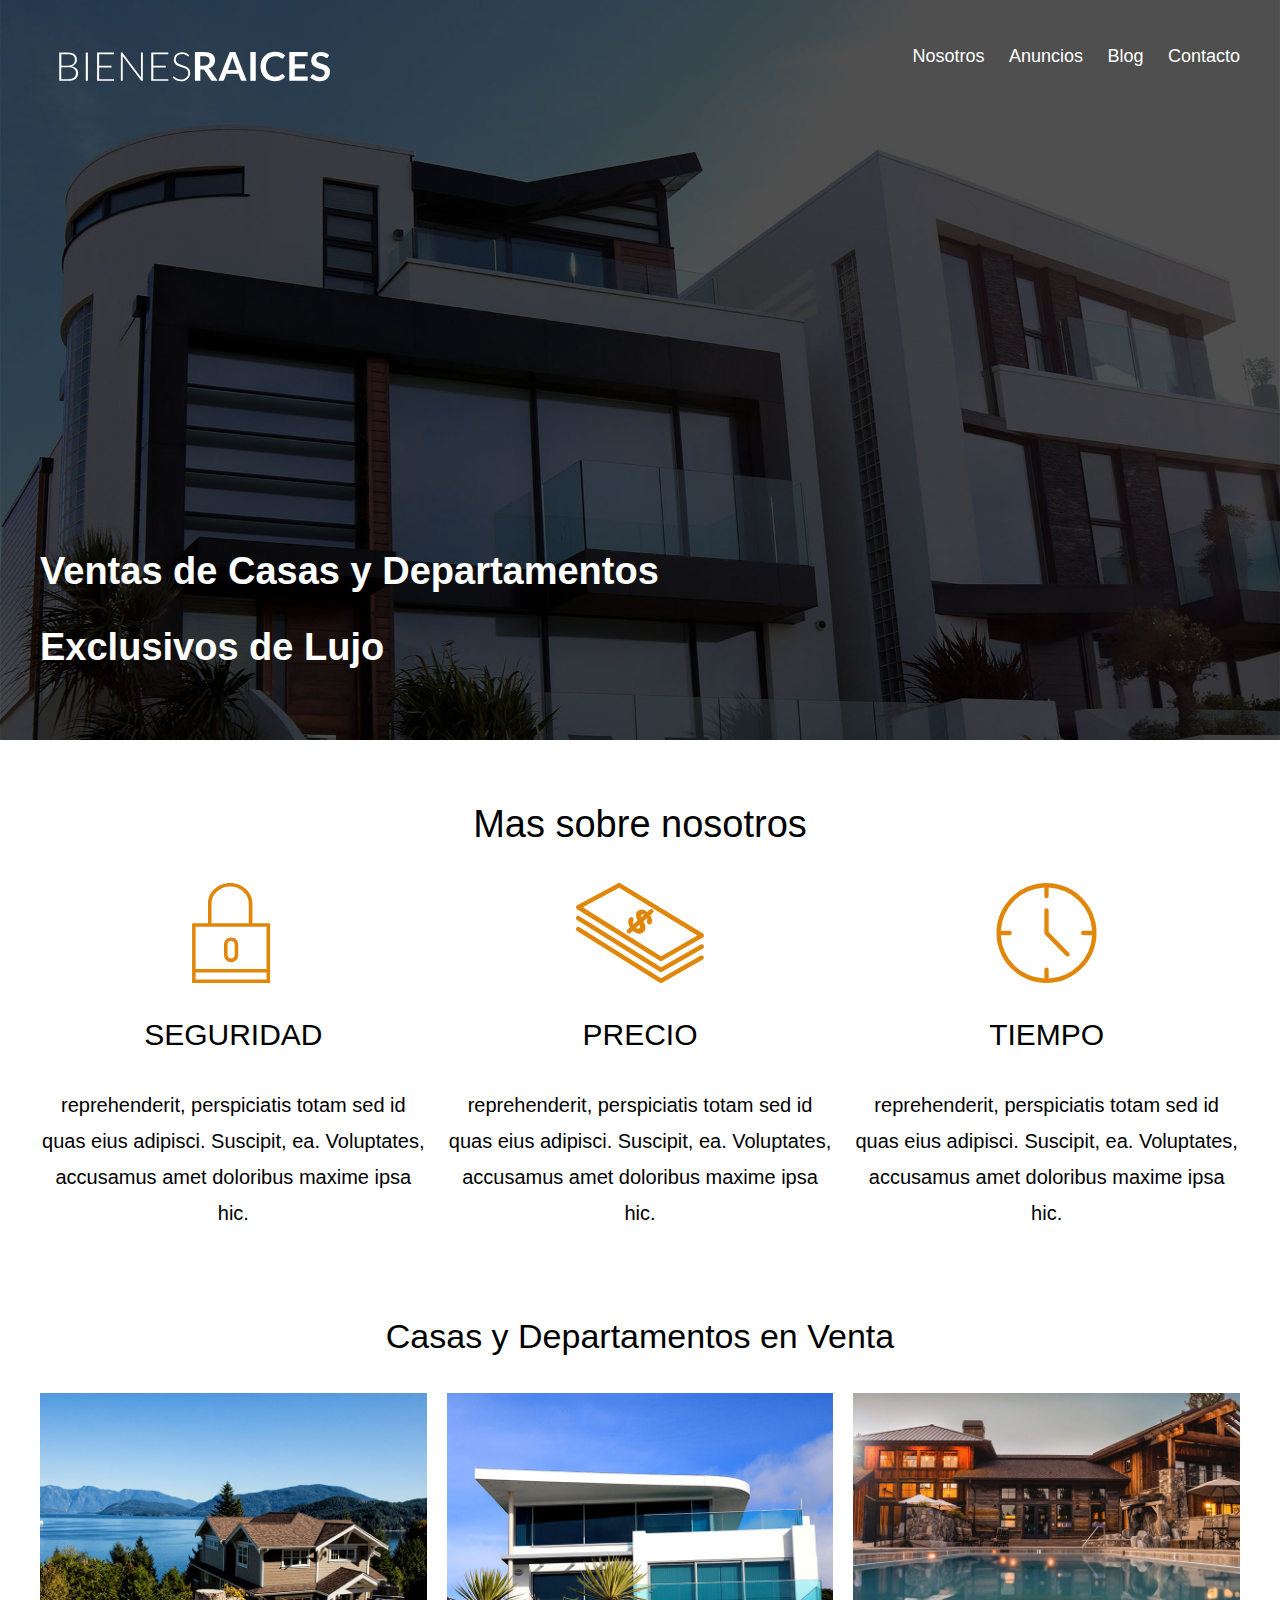
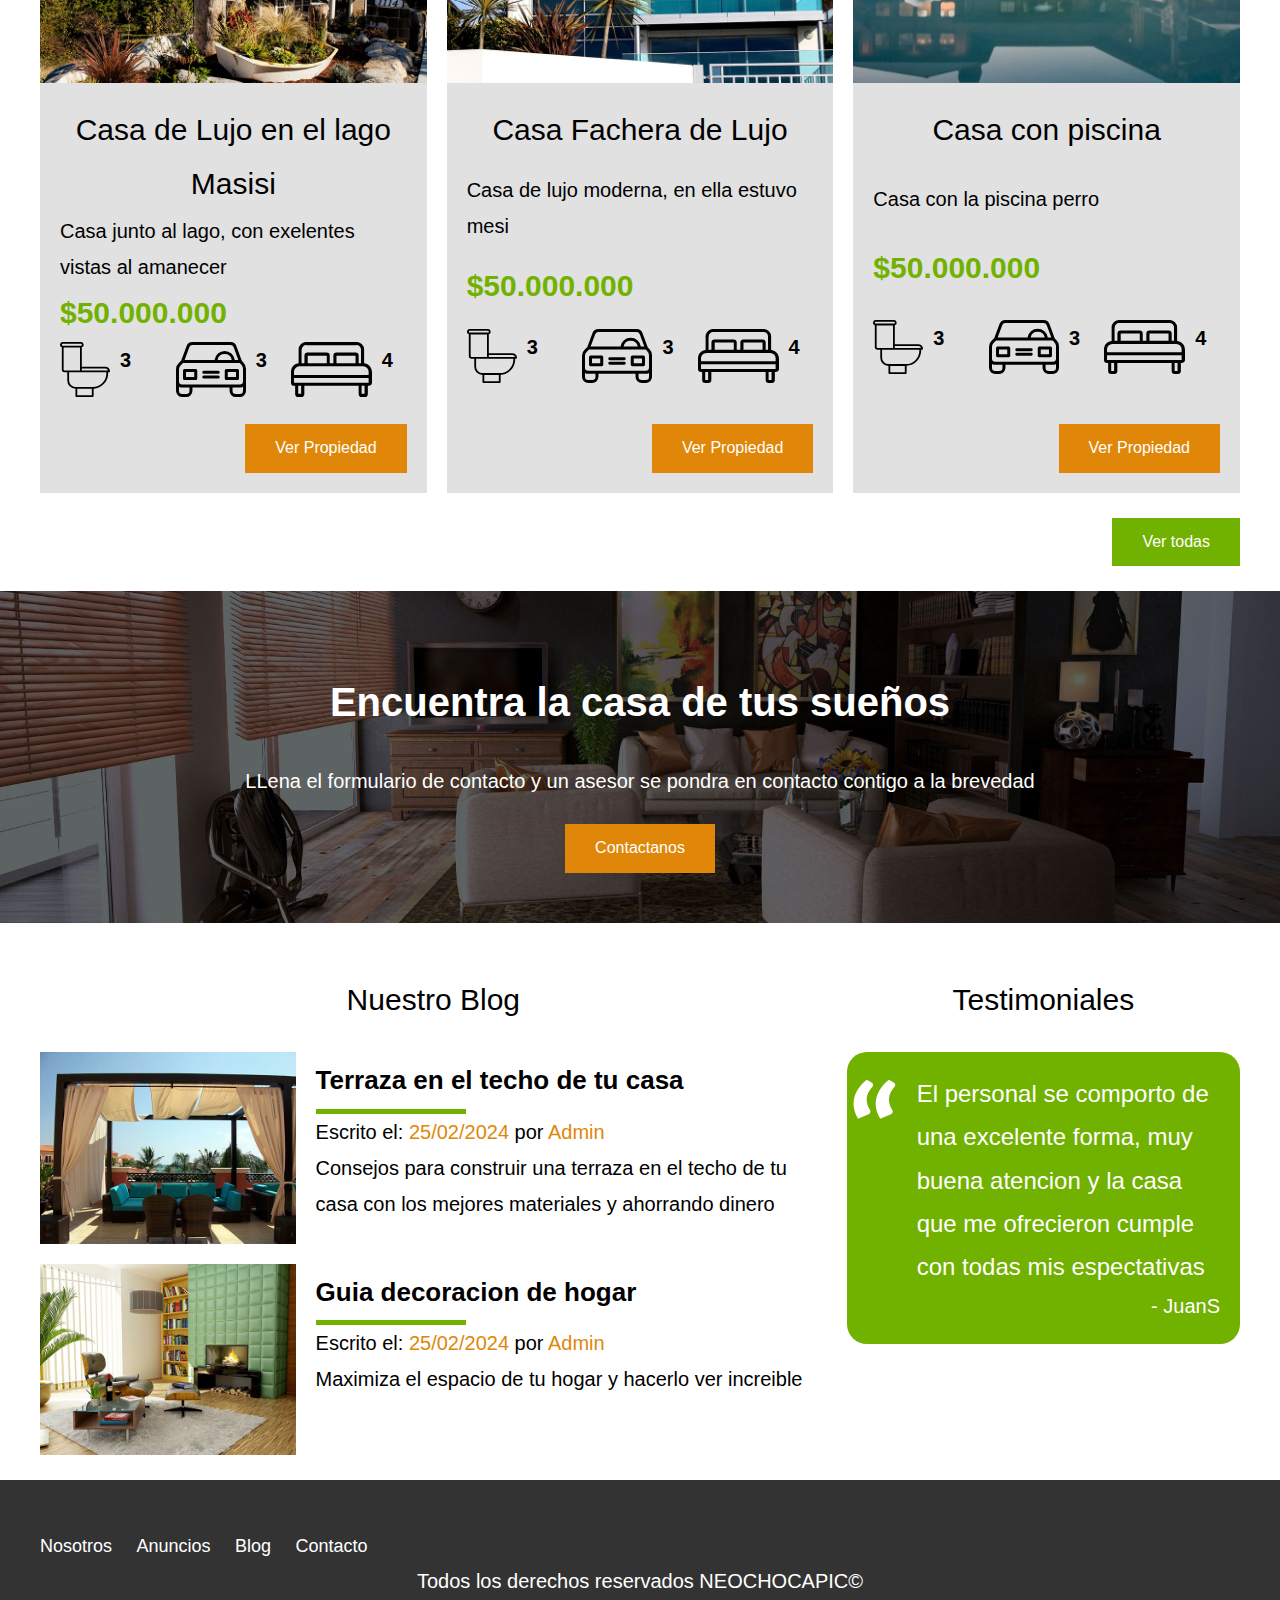
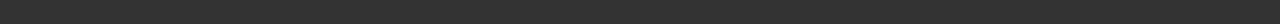
==== index.html @ 21fc7984 "Add files via upload" ====
<!DOCTYPE html>
<html lang="en">
<head>
    <meta charset="UTF-8">
    <meta name="viewport" content="width=device-width, initial-scale=1.0">
    <link rel="stylesheet" href="layout/header.css">
    <link rel="stylesheet" href="layout/footer.css">
    <link rel="stylesheet" href="css/globales.css">
    <link rel="stylesheet" href="layout/navegacion.css">
    <link rel="stylesheet" href="layout/iconos.css">
    <link rel="stylesheet" href="layout/anuncios.css">
    <link rel="stylesheet" href="layout/boton.css">
    <link rel="stylesheet" href="layout/inferior.css">
    
    <title>Bienes Raices</title>

</head>
<body>
    <header class="header inicio">
        <div class="contenedor contenido-header auxiliar">
            <div class="barra">
                <a href="index.html">
                    <img src="img/logo.svg" alt="logo de la compañia">
                </a>
                <nav class="navegacion">
                    <a href="nosotros.html">Nosotros</a>
                    <a href="anuncios.html">Anuncios</a>
                    <a href="blog.html">Blog</a>
                    <a href="contacto.html">Contacto</a>
                </nav>
            </div> <!--cierre de barra-->
            <h1>Ventas de Casas y Departamentos<br> Exclusivos de Lujo</h1>
        </div>
    </header>
    <main class="contenedor seccion">
        <h1>Mas sobre nosotros</h1>

        <div class="iconos-nosotros">
            <div class="icono">
                <img src="img/icono1.svg" alt="icono seguridad" loading="lazy">
                <h3>Seguridad</h3>
                <p>reprehenderit, perspiciatis totam sed id quas eius adipisci. Suscipit, ea. Voluptates, accusamus amet doloribus maxime ipsa hic.</p>
            </div>
            <div class="icono">
                <img src="img/icono2.svg" alt="icono precio" loading="lazy">
                <h3>Precio</h3>
                <p>reprehenderit, perspiciatis totam sed id quas eius adipisci. Suscipit, ea. Voluptates, accusamus amet doloribus maxime ipsa hic.</p>
            </div>
            <div class="icono">
                <img src="img/icono3.svg" alt="icono tiempo" loading="lazy">
                <h3>Tiempo</h3>
                <p>reprehenderit, perspiciatis totam sed id quas eius adipisci. Suscipit, ea. Voluptates, accusamus amet doloribus maxime ipsa hic.</p>
            </div>
        </div>
    </main>
    <section class="seccion contenedor">
        <h2>Casas y Departamentos en Venta</h2>
        <div class="contenedor-anuncios">
            <div class="anuncio">
                <img src="img/anuncio1.jpg" alt="Imagen de casa en venta">
                <div class="contenido-anuncio">
                    <h3>Casa de Lujo en el lago Masisi</h3>
                    <p>Casa junto al lago, con exelentes vistas al amanecer</p>
                    <p class="precio">$50.000.000</p>
                    <ul class="iconos-caracteristicas">
                        <li>
                            <img src="img/icono_wc.svg" alt="icono de inodoro" loading="lazy">
                            <p>3</p>
                        </li>
                        <li>
                            <img src="img/icono_estacionamiento.svg" alt="icono de estacionamiento" loading="lazy">
                            <p>3</p>
                        </li>
                        <li>
                            <img src="img/icono_dormitorio.svg" alt="icono de dormitorio" loading="lazy">
                            <p>4</p>
                        </li>
                    </ul>
                    <a href="anuncio.html" class="btn btn-yellow">
                        Ver Propiedad
                    </a>
                </div>
            </div>
            <div class="anuncio">
                <img src="img/anuncio2.jpg" alt="Imagen de casa en venta">
                <div class="contenido-anuncio">
                    <h3>Casa Fachera de Lujo </h3>
                    <p>Casa de lujo moderna, en ella estuvo mesi</p>
                    <p class="precio">$50.000.000</p>
                    <ul class="iconos-caracteristicas">
                        <li>
                            <img src="img/icono_wc.svg" alt="icono de inodoro" loading="lazy">
                            <p>3</p>
                        </li>
                        <li>
                            <img src="img/icono_estacionamiento.svg" alt="icono de estacionamiento" loading="lazy">
                            <p>3</p>
                        </li>
                        <li>
                            <img src="img/icono_dormitorio.svg" alt="icono de dormitorio" loading="lazy">
                            <p>4</p>
                        </li>
                    </ul>
                    <a href="anuncio.html" class="btn btn-yellow">
                        Ver Propiedad
                    </a>
                </div>
            </div>
            <div class="anuncio">
                <img src="img/anuncio3.jpg" alt="Imagen de casa en venta">
                <div class="contenido-anuncio">
                    <h3>Casa con piscina</h3>
                    <p>Casa con la piscina perro</p>
                    <p class="precio">$50.000.000</p>
                    <ul class="iconos-caracteristicas">
                        <li>
                            <img src="img/icono_wc.svg" alt="icono de inodoro" loading="lazy">
                            <p>3</p>
                        </li>
                        <li>
                            <img src="img/icono_estacionamiento.svg" alt="icono de estacionamiento" loading="lazy">
                            <p>3</p>
                        </li>
                        <li>
                            <img src="img/icono_dormitorio.svg" alt="icono de dormitorio" loading="lazy">
                            <p>4</p>
                        </li>
                    </ul>
                    <a href="anuncio.html" class="btn btn-yellow">
                        Ver Propiedad
                    </a>
                </div>
            </div>
        </div>
        <div class="alinear-derecha">
            <a href="anuncios.html" class="btn-green">Ver todas</a>
        </div>
    </section>

    <section class="imagen-contacto">
        <h2>Encuentra la casa de tus sueños</h2>
        <p>LLena el formulario de contacto y un asesor se pondra en contacto contigo a la brevedad</p>
        <a href="contacto.html" class="btn btn-yellow-inline">Contactanos</a>

    </section>

    <div class="contenedor seccion seccion-inferior">
        <section class="blog">
            <h3>Nuestro Blog</h3>
            <article class="entrada-blog">
                <div class="imagen">
                    <img src="img/blog1.jpg" alt="imagen de blog">
                </div>

                <div class="texto-entrada">
                    <a href="entrada.html">
                        <h4>Terraza en el techo de tu casa</h4>
                        <p>Escrito el: <span>25/02/2024</span> por <span>Admin</span> </p>
                        <p>Consejos para construir una terraza en el techo de tu casa con los mejores materiales y ahorrando dinero</p>
                    </a>
                </div>
                
            </article>
            <article class="entrada-blog">
                <div class="imagen">
                    <img src="img/blog3.jpg" alt="imagen de blog">
                </div>

                <div class="texto-entrada">
                    <a href="entrada.html">
                        <h4>Guia decoracion de hogar</h4>
                        <p>Escrito el: <span>25/02/2024</span> por <span>Admin</span> </p>
                        <p>Maximiza el espacio de tu hogar y hacerlo ver increible</p>
                    </a>
                </div>
                
            </article>
        </section>

        <section>
            <h3>Testimoniales</h3>
            <div class="testimonial">
                <blockquote>El personal se comporto de una excelente forma, muy buena atencion y la casa que me ofrecieron cumple con todas mis espectativas</blockquote>
                <p>- JuanS</p>
            </div>
        </section>
    </div>
    <footer class="footer">
        <div class="contenedor contenedor-footer">
            <nav class="navegacion">
                <a href="nosotros.html">Nosotros</a>
                <a href="anuncios.html">Anuncios</a>
                <a href="blog.html">Blog</a>
                <a href="contacto.html">Contacto</a>
            </nav>
        </div>
        <p class="copyright">Todos los derechos reservados NEOCHOCAPIC&copy;</p>
    </footer>
</body>
</html>
---- layout/header.css ----
/*
$negro: #000000;
$amarillo: #E08709;;
$verde: #71B100;
$blanco: #FFFFFF;
$gris: #e1e1e1;
$grisOscuro: #333333;
$separacion: 5rem;
*/

.inicio {
    background-image: url(../img/header.jpg);
    min-height: 70rem;
}

.header {
    background-color: #333333;
    padding: 1rem 0 3rem 0;
 
    background-size: cover;
    background-position: center center;
}
.contenido-header {
    display: flex;
    flex-direction: column;
    justify-content: space-between;
    
}
.auxiliar {
    min-height: 70rem;
}
.contenido-header h1 {
    text-align: left;
    color: white;
    font-weight: 700;
    line-height: 2;/*para que el texto no se vea tan pegado*/
    
}
---- layout/footer.css ----
.footer {
    background-color: #333333;
    padding: 2.5rem 0;
    margin-bottom: 0;
}
.contenedor-footer{
    padding-top: 2.5rem;
}
.seccion {
   padding-top: 2.5rem;
   padding-bottom: 2.5rem;
    
}
.copyright {
    color: white;
    text-align: center;
}
/*nosotros*/
@media  (min-width: 768px) {
    .contenido-nosotros {
        display: grid;
        grid-template-columns: 1fr 1fr;
        column-gap: 2rem;
    }
}
.texto-nosotros blockquote {
    font-weight: 900;
    font-size: 2.2rem;
    margin: 0;
    margin-left: 1rem 0 3rem 0;
}
/*ver todas*/
---- css/globales.css ----
html {
    font-size: 62.5%;
    box-sizing: border-box;

}
*, *:before, *:after {
    box-sizing: inherit;
    margin: 0;
}
body {
    font-family: 'Open Sans', sans-serif;
    font-size: 1.6rem;
    line-height: 1.8;
}
p {
    color: #000000;
    font-size: 2rem;
}
.contenedor {
    width: 95%;
    max-width: 120rem;
    margin: 0 auto;
}

a {
    text-decoration: none;
}

img,
picture {
    width: 100%;
    display: block;
}

h1, h2, h3 {
    font-family: 'Open Sans', sans-serif;
    margin: calc(5rem/ 2) 0;
    font-weight: 300;
    text-align: center;
    
}

h1 {
    font-size: 3.8rem;
}
h2 {
    font-size: 3.4rem;
}
h3 {
    font-size: 3rem;
}
h4 {
    font-size: 2.6rem;
}
.contenido-centrado {
    max-width: 80rem;
}
---- layout/navegacion.css ----
.barra {
    display: flex;
    flex-direction: row;
    justify-content: space-between;
    padding-top: 3rem;
}
@media  (max-width: 768px) {
    .barra {
        flex-direction: column;
        
    }
    .navegacion a {
        display: block;
        text-align: center;
    }
}
.navegacion a{
    color: white;
    text-decoration: none;
    font-size: 1.8rem;
    margin-right: 2rem;
    align-items: center;
}
.navegacion a:last-of-type {
    margin-right: 0;
}
---- layout/iconos.css ----
.icono img {
    height: 10rem;
}
.icono h3 {
    text-transform: uppercase;
}
.icono{
    text-align: center;
}
@media  (min-width: 768px) {
    .iconos-nosotros {
        display: grid;
        grid-template-columns: repeat(3, 1fr);
        gap: 2rem;
    }
}
---- layout/anuncios.css ----
@media  (min-width: 768px) {
    .contenedor-anuncios {
        display: grid;
        grid-template-columns: repeat(3, 1fr);
        gap: 2rem;
    }
}


.anuncio {
    background-color: #e1e1e1;
    border: 1px solid darken(#e1e1e1,10);

    display: flex;
    flex-direction: column;

}
.contenido-anuncio {
    padding: 2rem;
    min-height: 41rem;
    display: flex;
    flex-direction: column;
    justify-content: space-between; /* Distribuye el espacio verticalmente */
    height: 100%;
    
}
.contenido-anuncio h3,.contenido-anuncio p {
    margin: 0;
}
.precio {
    color: #71B100;
    font-weight: 900;
    font-size: 3rem;
}
.iconos-caracteristicas {
    display: flex;
    list-style: none;
    padding: 0;
    max-width: 40rem;
}
.iconos-caracteristicas li {
    flex: 1;
    display: flex;
}
.iconos-caracteristicas  img {
    flex: 0 0 5rem; /*para que no se haga mas grande*/
    margin-right: 1rem;/*para que no se pegue al texto*/
}
.iconos-caracteristicas p {
    font-weight: 700;
}
---- layout/boton.css ----
.btn-yellow {
    display: block;
    padding: 1rem 3rem;
    background-color: #E08709;
    color: #fff;
    text-decoration: none;
    margin-top: 2.5rem;
    text-align: center;
    align-self: flex-end;
}
.btn-green {
    display: inline-block;
    padding: 1rem 3rem;
    background-color: #71B100;
    color: #fff;
    text-decoration: none;
    margin-top: 2.5rem;
    text-align: center;
    align-self: flex-end;
}
.alinear-derecha {
    
    display: flex;
    justify-content: flex-end;
}
.btn-yellow-inline {
    display: inline-block;
    padding: 1rem 3rem;
    background-color: #E08709;
    color: #fff;
    text-decoration: none;
    margin-top: 2.5rem;
    text-align: center;
    align-self: center;
}
/*Contactos*/
.imagen-contacto {
   background-image: url(../img/encuentra.jpg);
   background-size: cover;
   background-position: center center;
   display: flex;
   flex-direction: column;
   align-items: center;
   padding: 5rem 0;
}
.imagen-contacto h2 {
   font-size: 4rem;
   color: #fff;
   font-weight: 900;
}
.imagen-contacto p {
   color: #fff;
   font-size: 2rem;
}
---- layout/inferior.css ----
@media  (min-width: 768px) {
    .seccion-inferior {
        display: grid;
        grid-template-columns: 2fr 1fr;
        column-gap: 2rem;
    }
}

.entrada-blog {
    margin-bottom: 2rem;
}
@media  (min-width: 768px) {
    .entrada-blog {
        display: grid;
        grid-template-columns: 1fr 2fr;
        column-gap: 2rem;
    }
    .entrada-blog:last-of-type {
        margin-bottom: 0;
    }
}
@media  (min-width: 768px) {
    .texto-entrada a {
        margin-top: 0;
    
    }
}
.texto-entrada a {
    color: black;
    display: block;
    margin-top: 1rem;
}
.texto-entrada h4 {
    margin: 0;
    line-height: 1.4;
}
.texto-entrada h4::after {
    content: '';
    display: block;
    width: 15rem;
    height: .5rem;
    background-color: #71B100;
    margin-top: 1rem;
}
.texto-entrada span {
    color: #E08709;
}
/*Testimoniales */
.testimonial {
    background-color: #71B100;
    font-size: 2.4rem;
    color: white;
    padding: 2rem;
    border-radius: 2rem;
}
.testimonial blockquote {
    padding-left: 5rem;
    position: relative;
}
.testimonial blockquote::before {
    content: '';
    background-image: url(../img/comilla.svg);
    background-repeat: no-repeat;
    width: 6rem;
    height: 8rem;
    display: block;
    position: absolute;
    left: -2rem;
}
.testimonial p {
    text-align: right;
    color :white;
    
}
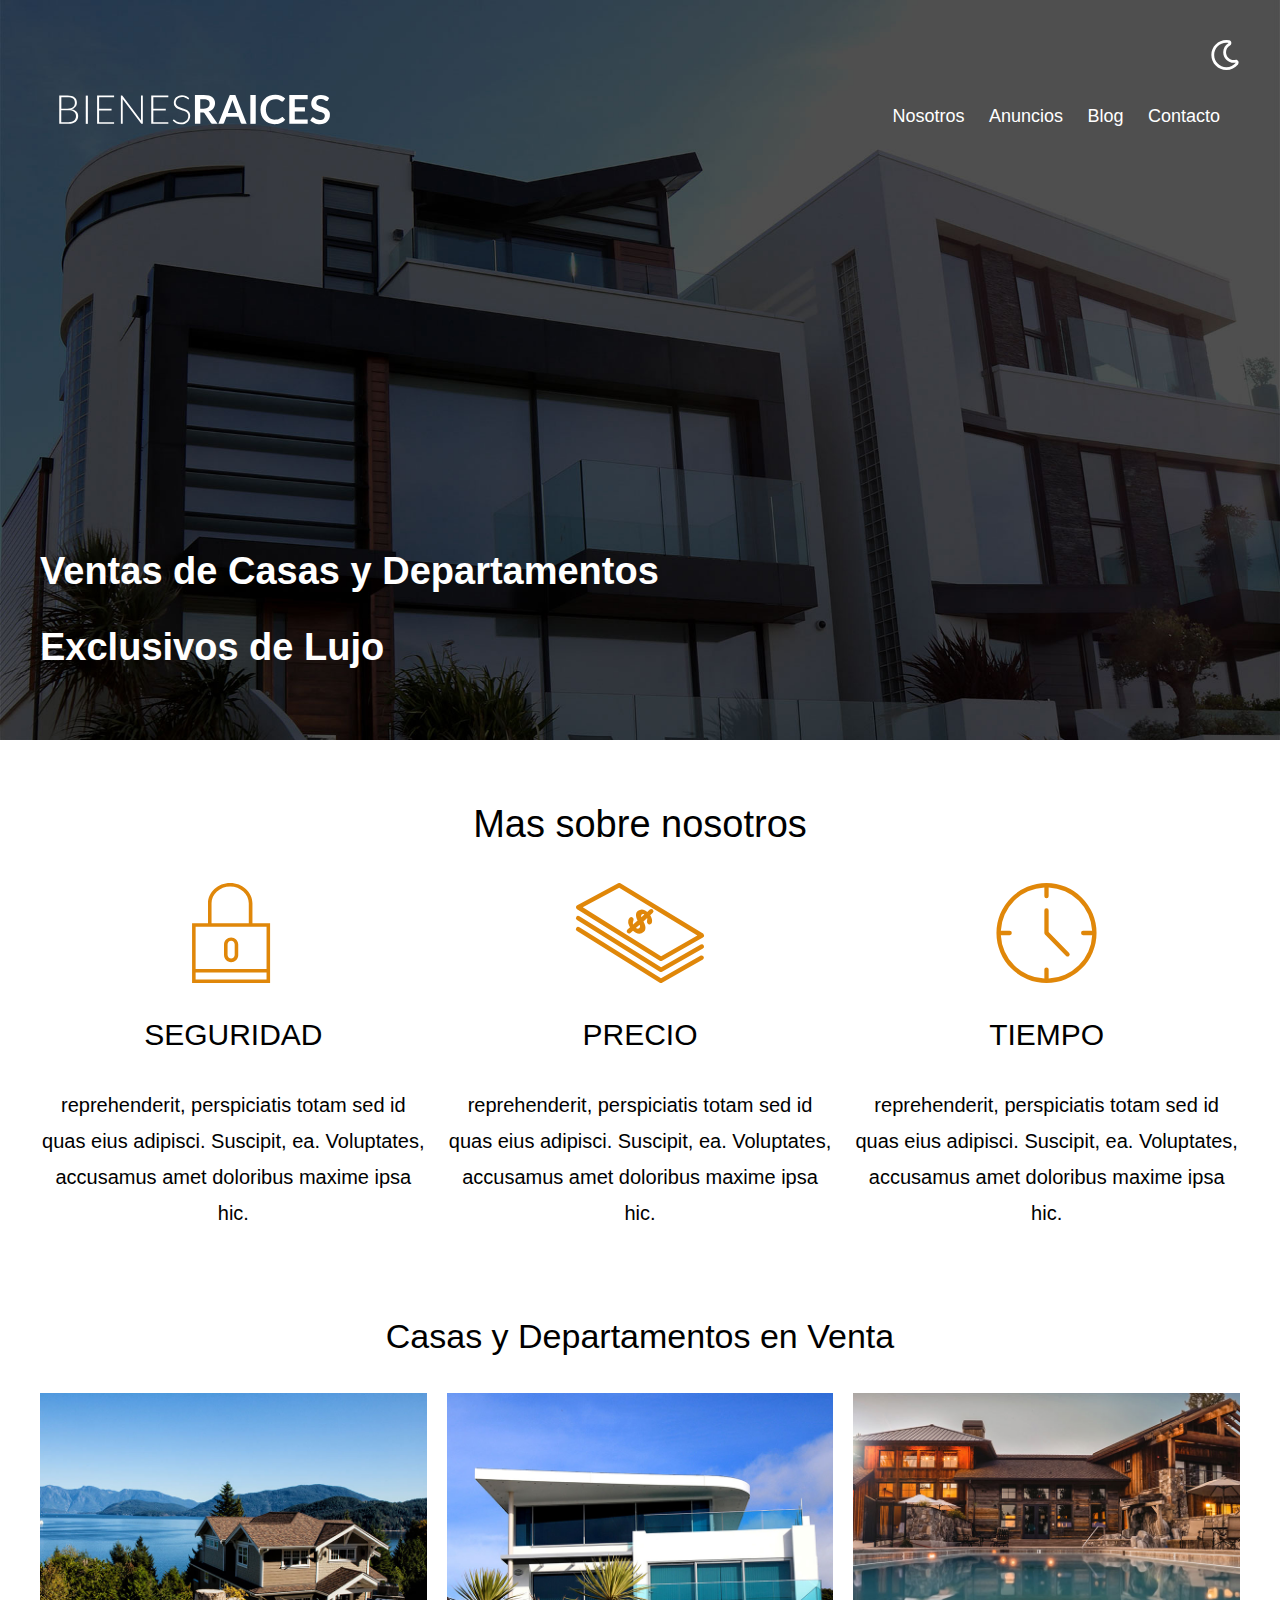
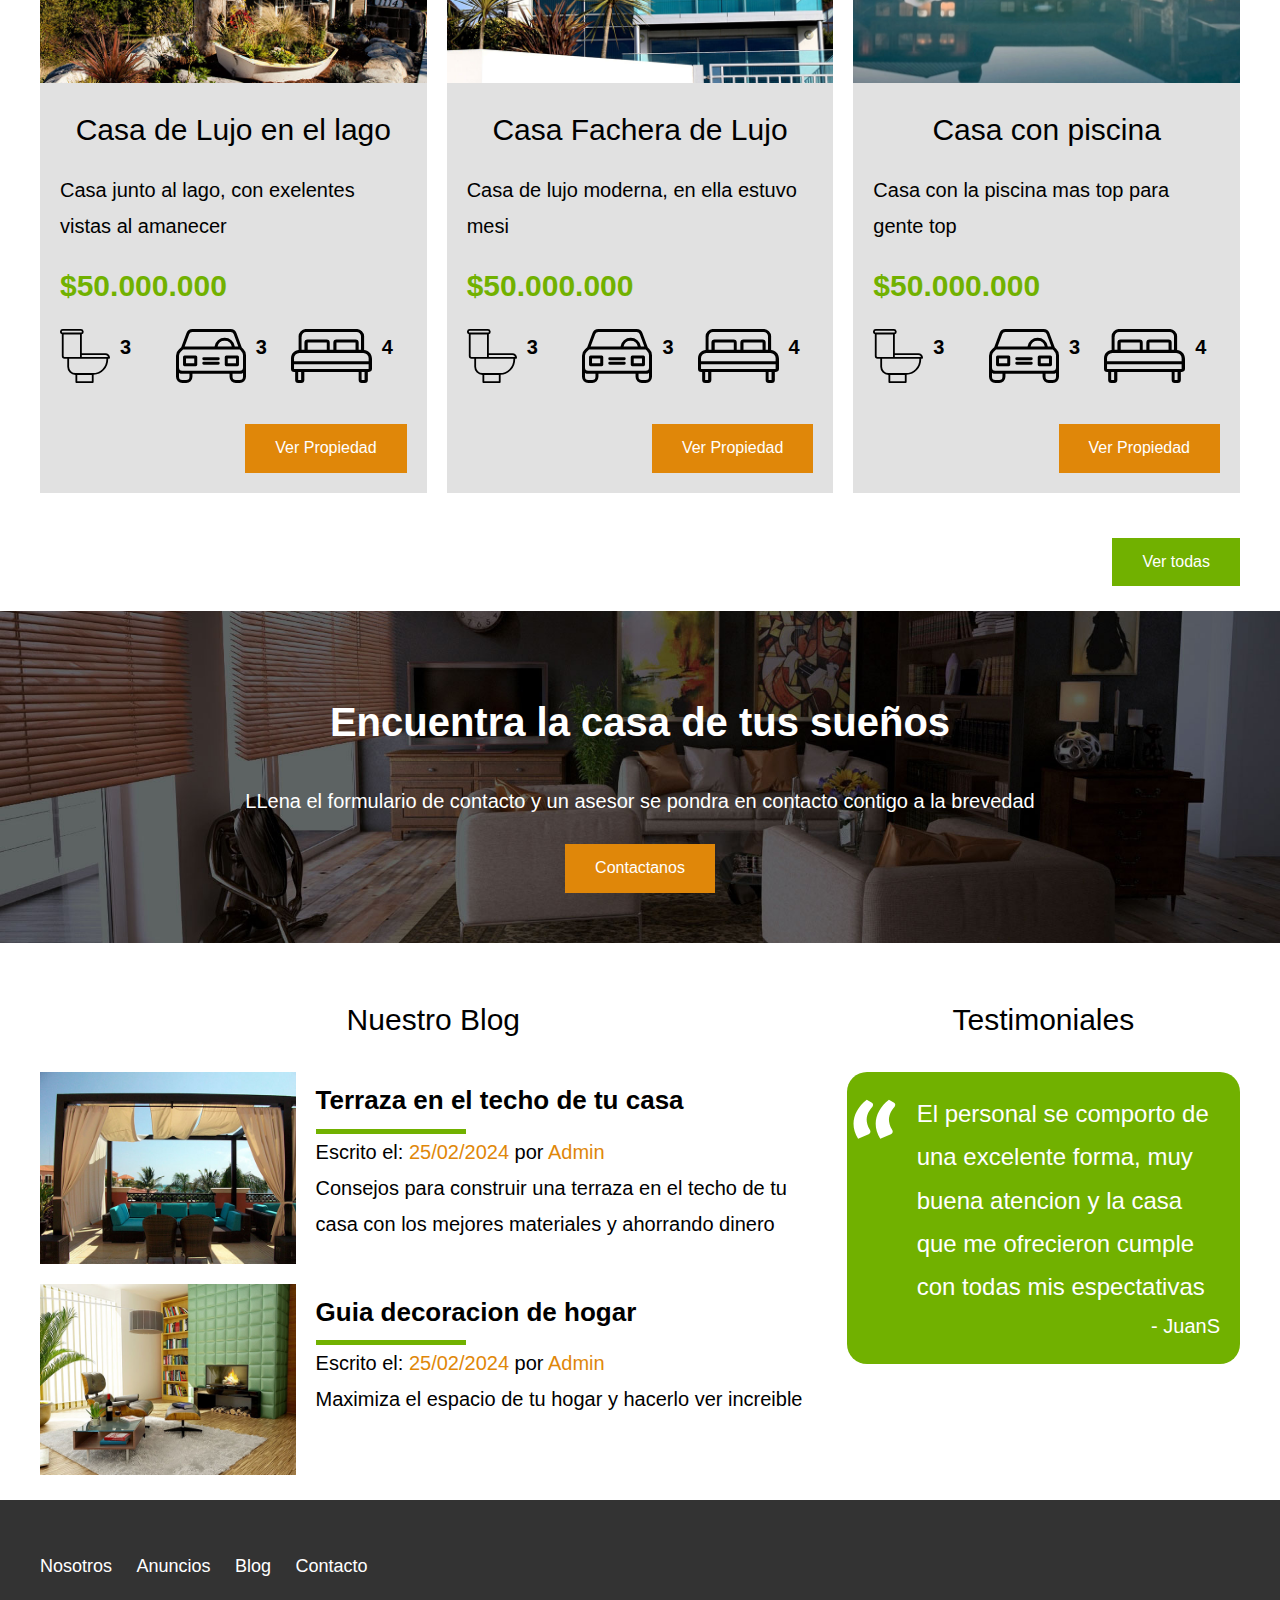
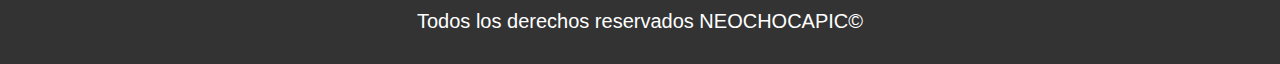
==== commit 27dad734: "Add files via upload" ====
--- a/index.html
+++ b/index.html
@@ -3,6 +3,8 @@
 <head>
     <meta charset="UTF-8">
     <meta name="viewport" content="width=device-width, initial-scale=1.0">
+    <meta name="description" content="Pagina web de inmobiliaria">
+    <link rel="icon" href="img/favicon.ico" type="image/x-icon">
     <link rel="stylesheet" href="layout/header.css">
     <link rel="stylesheet" href="layout/footer.css">
     <link rel="stylesheet" href="css/globales.css">
@@ -12,6 +14,7 @@
     <link rel="stylesheet" href="layout/boton.css">
     <link rel="stylesheet" href="layout/inferior.css">
     
+    
     <title>Bienes Raices</title>
 
 </head>
@@ -22,12 +25,20 @@
                 <a href="index.html">
                     <img src="img/logo.svg" alt="logo de la compañia">
                 </a>
-                <nav class="navegacion">
-                    <a href="nosotros.html">Nosotros</a>
-                    <a href="anuncios.html">Anuncios</a>
-                    <a href="blog.html">Blog</a>
-                    <a href="contacto.html">Contacto</a>
-                </nav>
+                <div class="menu-telefono">
+                    <img src="img/barras.svg" alt="icono menu responsive">
+                </div>
+                <div class="derecha">
+                    <img class="dark-mode" src="img/dark-mode.svg" alt="icono dark mode">
+                    <nav class="navegacion">
+                        <a href="nosotros.html">Nosotros</a>
+                        <a href="anuncios.html">Anuncios</a>
+                        <a href="blog.html">Blog</a>
+                        <a href="contacto.html">Contacto</a>
+                    </nav>
+                </div>
+
+              
             </div> <!--cierre de barra-->
             <h1>Ventas de Casas y Departamentos<br> Exclusivos de Lujo</h1>
         </div>
@@ -59,20 +70,20 @@
             <div class="anuncio">
                 <img src="img/anuncio1.jpg" alt="Imagen de casa en venta">
                 <div class="contenido-anuncio">
-                    <h3>Casa de Lujo en el lago Masisi</h3>
+                    <h3>Casa de Lujo en el lago</h3>
                     <p>Casa junto al lago, con exelentes vistas al amanecer</p>
                     <p class="precio">$50.000.000</p>
                     <ul class="iconos-caracteristicas">
                         <li>
-                            <img src="img/icono_wc.svg" alt="icono de inodoro" loading="lazy">
-                            <p>3</p>
-                        </li>
-                        <li>
-                            <img src="img/icono_estacionamiento.svg" alt="icono de estacionamiento" loading="lazy">
-                            <p>3</p>
-                        </li>
-                        <li>
-                            <img src="img/icono_dormitorio.svg" alt="icono de dormitorio" loading="lazy">
+                            <img class="icono" src="img/icono_wc.svg" alt="icono de inodoro" loading="lazy">
+                            <p>3</p>
+                        </li>
+                        <li>
+                            <img class="icono" src="img/icono_estacionamiento.svg" alt="icono de estacionamiento" loading="lazy">
+                            <p>3</p>
+                        </li>
+                        <li>
+                            <img class="icono" src="img/icono_dormitorio.svg" alt="icono de dormitorio" loading="lazy">
                             <p>4</p>
                         </li>
                     </ul>
@@ -89,15 +100,15 @@
                     <p class="precio">$50.000.000</p>
                     <ul class="iconos-caracteristicas">
                         <li>
-                            <img src="img/icono_wc.svg" alt="icono de inodoro" loading="lazy">
-                            <p>3</p>
-                        </li>
-                        <li>
-                            <img src="img/icono_estacionamiento.svg" alt="icono de estacionamiento" loading="lazy">
-                            <p>3</p>
-                        </li>
-                        <li>
-                            <img src="img/icono_dormitorio.svg" alt="icono de dormitorio" loading="lazy">
+                            <img class="icono" src="img/icono_wc.svg" alt="icono de inodoro" loading="lazy">
+                            <p>3</p>
+                        </li>
+                        <li>
+                            <img class="icono" src="img/icono_estacionamiento.svg" alt="icono de estacionamiento" loading="lazy">
+                            <p>3</p>
+                        </li>
+                        <li>
+                            <img class="icono" src="img/icono_dormitorio.svg" alt="icono de dormitorio" loading="lazy">
                             <p>4</p>
                         </li>
                     </ul>
@@ -110,19 +121,19 @@
                 <img src="img/anuncio3.jpg" alt="Imagen de casa en venta">
                 <div class="contenido-anuncio">
                     <h3>Casa con piscina</h3>
-                    <p>Casa con la piscina perro</p>
+                    <p>Casa con la piscina mas top para gente top</p>
                     <p class="precio">$50.000.000</p>
                     <ul class="iconos-caracteristicas">
                         <li>
-                            <img src="img/icono_wc.svg" alt="icono de inodoro" loading="lazy">
-                            <p>3</p>
-                        </li>
-                        <li>
-                            <img src="img/icono_estacionamiento.svg" alt="icono de estacionamiento" loading="lazy">
-                            <p>3</p>
-                        </li>
-                        <li>
-                            <img src="img/icono_dormitorio.svg" alt="icono de dormitorio" loading="lazy">
+                            <img class="icono" src="img/icono_wc.svg" alt="icono de inodoro" loading="lazy">
+                            <p>3</p>
+                        </li>
+                        <li>
+                            <img class="icono" src="img/icono_estacionamiento.svg" alt="icono de estacionamiento" loading="lazy">
+                            <p>3</p>
+                        </li>
+                        <li>
+                            <img class="icono" src="img/icono_dormitorio.svg" alt="icono de dormitorio" loading="lazy">
                             <p>4</p>
                         </li>
                     </ul>
@@ -187,7 +198,7 @@
     </div>
     <footer class="footer">
         <div class="contenedor contenedor-footer">
-            <nav class="navegacion">
+            <nav class="navegacion navegacion-inferior">
                 <a href="nosotros.html">Nosotros</a>
                 <a href="anuncios.html">Anuncios</a>
                 <a href="blog.html">Blog</a>
@@ -196,5 +207,6 @@
         </div>
         <p class="copyright">Todos los derechos reservados NEOCHOCAPIC&copy;</p>
     </footer>
+    <script src="js/app.js"></script>
 </body>
 </html>--- a/layout/footer.css
+++ b/layout/footer.css
@@ -14,6 +14,7 @@
 .copyright {
     color: white;
     text-align: center;
+    margin-top: 2rem;
 }
 /*nosotros*/
 @media  (min-width: 768px) {
--- a/layout/navegacion.css
+++ b/layout/navegacion.css
@@ -1,18 +1,61 @@
+.derecha {
+    display: flex;
+    flex-direction: column;
+    align-items: center;
+}
+.dark-mode{
+    margin-top: 3rem;
+    margin-bottom: 3rem;
+    width: 10rem;
+    filter: invert(100%);
+}
+.dark-mode:hover {
+    cursor: pointer;
+}
+
+@media  (min-width: 768px) {
+    .derecha {
+     align-items: flex-end;
+     
+    
+    }
+    .dark-mode{
+        width: 3rem;
+        margin-top: 0;
+      
+    }
+}
+
+
+
+
 .barra {
     display: flex;
     flex-direction: row;
     justify-content: space-between;
     padding-top: 3rem;
+    align-items: flex-end;
 }
+
 @media  (max-width: 768px) {
     .barra {
         flex-direction: column;
+        align-items: center;
         
     }
     .navegacion a {
         display: block;
         text-align: center;
     }
+    .navegacion {
+        display: none;
+    }
+    .navegacion-inferior {
+        display: flex;
+        flex-direction: column;
+     
+    }
+    
 }
 .navegacion a{
     color: white;
@@ -22,5 +65,68 @@
     align-items: center;
 }
 .navegacion a:last-of-type {
-    margin-right: 0;
+    margin-right: 2rem;
+}
+
+/*menu hamburguesa*/
+@media  (min-width: 768px) {
+    .menu-telefono {
+        display: none;
+    }
+   
+}
+ .menu-telefono img {
+    max-height: 5rem;
+        height: 5rem;
+        width: auto;
+        
+    }
+.mostrar {
+    display: flex;
+    flex-direction: column;
+}
+@media  (min-width: 768px) {
+    .mostrar {
+        flex-direction: row;
+    }
+    
+}
+
+/*Modo oscuro*/
+.dark-mode1 {
+    background-color: rgba(0, 0, 0, 0.819);
+}
+.dark-mode1 p{
+    color: white;
+}
+.dark-mode1 a {
+    color: #e1e1e1;
+}
+.dark-mode1 h1 {
+    color: #e1e1e1;
+}
+.dark-mode1 h2 {
+    color: #e1e1e1;
+}
+.dark-mode1 h3 {
+    color: #e1e1e1;
+}
+.dark-mode1 h4 {
+    color: #e1e1e1;
+}
+.dark-mode1 .anuncio {
+    background-color: #333333;
+    border: 1px solid #333333;
+}
+.dark-mode1 .anuncio .precio {
+    color: #71B100;
+}
+.dark-mode1 .anuncio .icono {
+    filter: invert(100%);
+}
+.dark-mode1 .resumen-propiedad .icono{
+    filter: invert(100%);
+}
+.dark-mode1 .resumen-propiedad .precio {
+    color: #71B100;
 }--- a/layout/anuncios.css
+++ b/layout/anuncios.css
@@ -13,6 +13,7 @@
 
     display: flex;
     flex-direction: column;
+    margin-bottom: 2rem;
 
 }
 .contenido-anuncio {
--- a/layout/boton.css
+++ b/layout/boton.css
@@ -17,6 +17,10 @@
     margin-top: 2.5rem;
     text-align: center;
     align-self: flex-end;
+    border: none;
+}
+.btn-green:hover {
+    cursor: pointer;
 }
 .alinear-derecha {
     
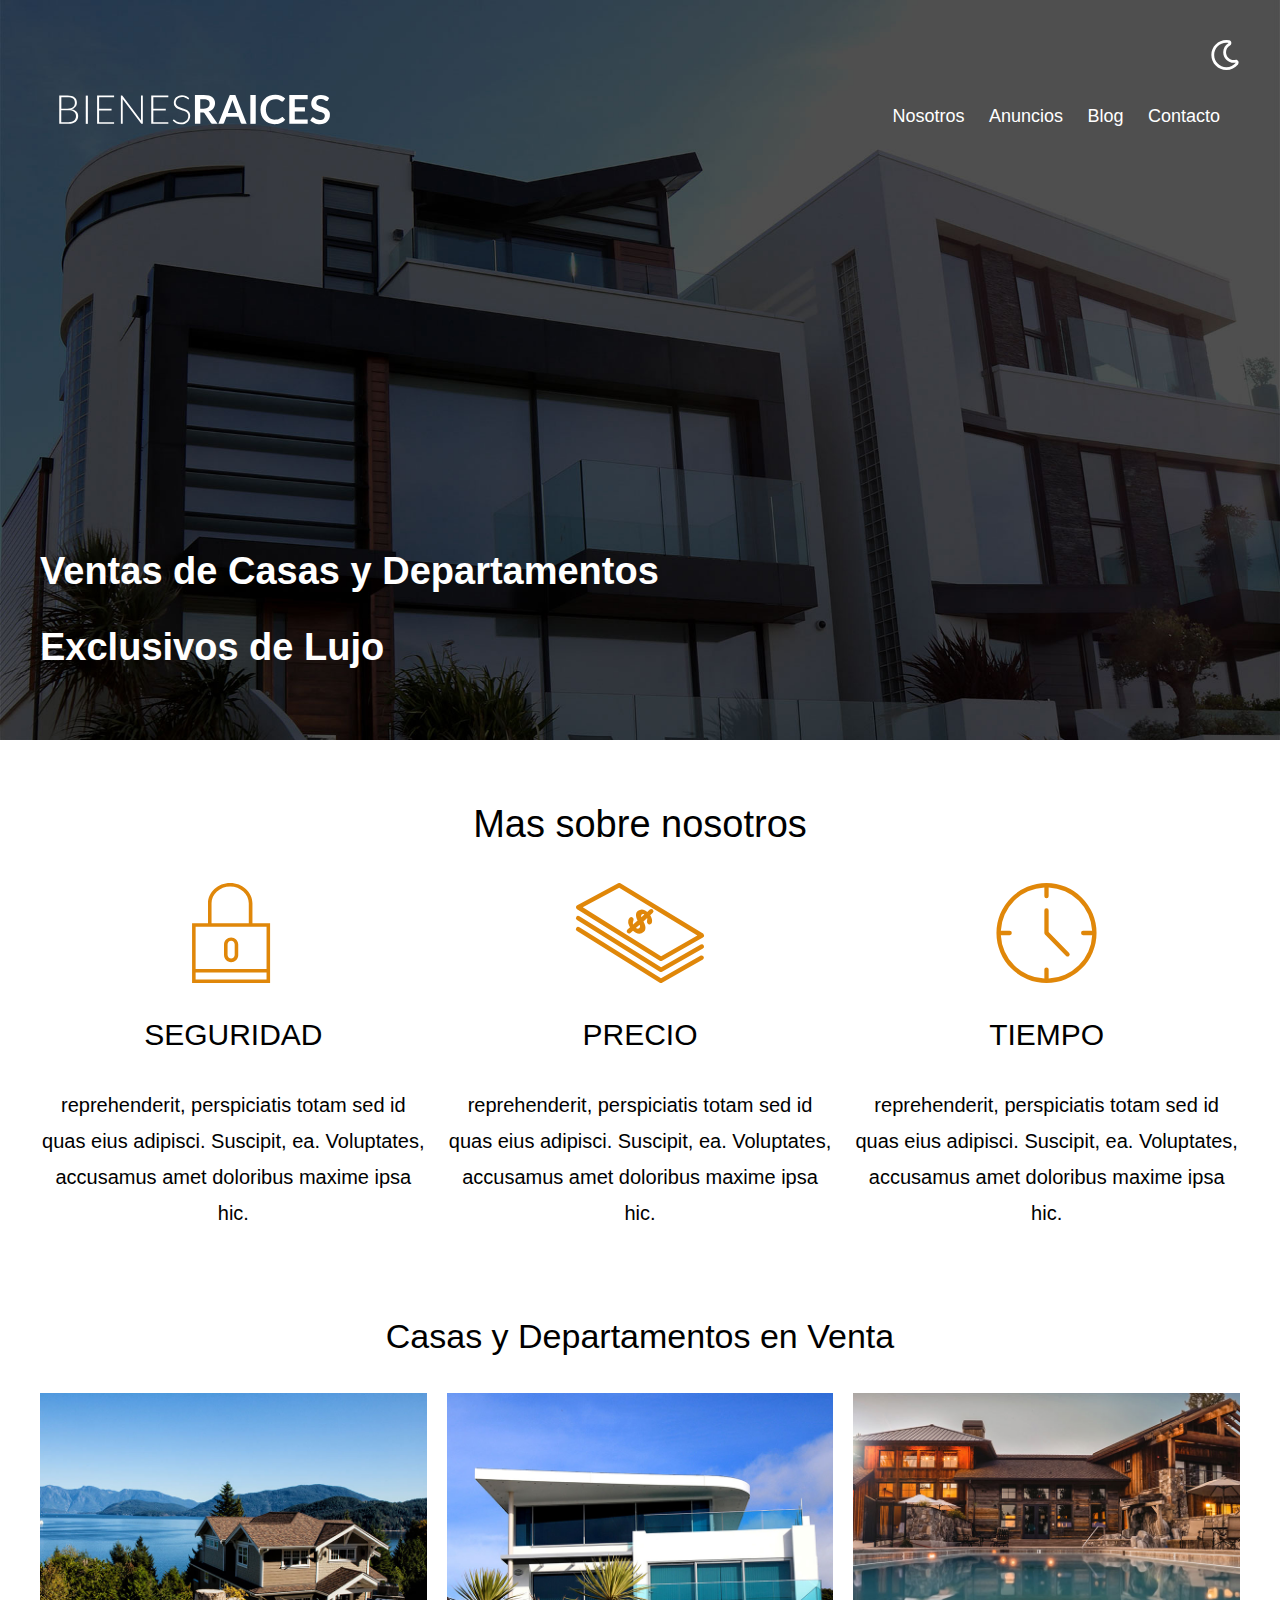
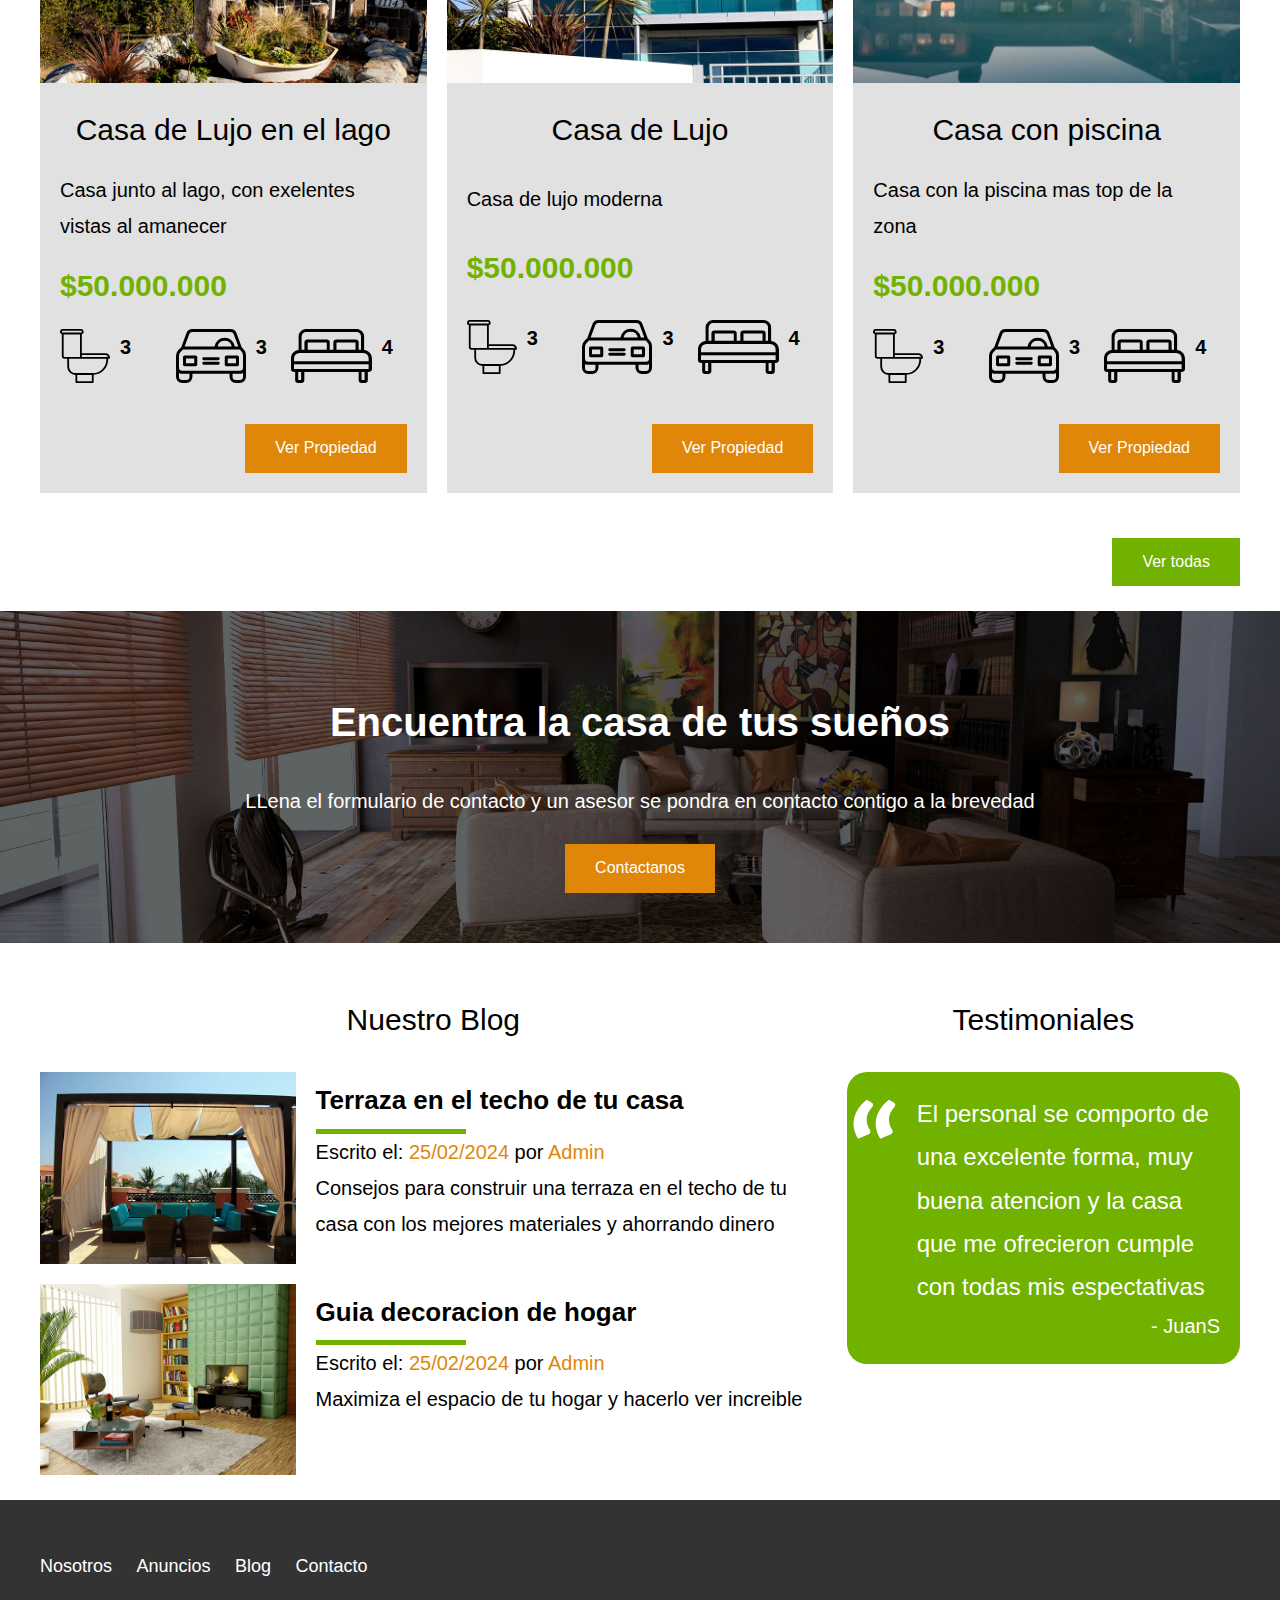
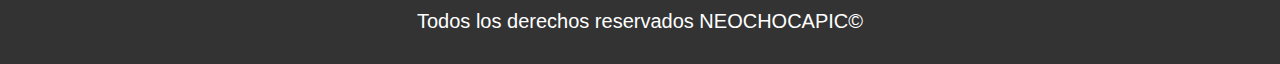
==== commit 30427d81: "ajustes a textos" ====
--- a/index.html
+++ b/index.html
@@ -95,8 +95,8 @@
             <div class="anuncio">
                 <img src="img/anuncio2.jpg" alt="Imagen de casa en venta">
                 <div class="contenido-anuncio">
-                    <h3>Casa Fachera de Lujo </h3>
-                    <p>Casa de lujo moderna, en ella estuvo mesi</p>
+                    <h3>Casa de Lujo </h3>
+                    <p>Casa de lujo moderna</p>
                     <p class="precio">$50.000.000</p>
                     <ul class="iconos-caracteristicas">
                         <li>
@@ -121,7 +121,7 @@
                 <img src="img/anuncio3.jpg" alt="Imagen de casa en venta">
                 <div class="contenido-anuncio">
                     <h3>Casa con piscina</h3>
-                    <p>Casa con la piscina mas top para gente top</p>
+                    <p>Casa con la piscina mas top de la zona</p>
                     <p class="precio">$50.000.000</p>
                     <ul class="iconos-caracteristicas">
                         <li>
